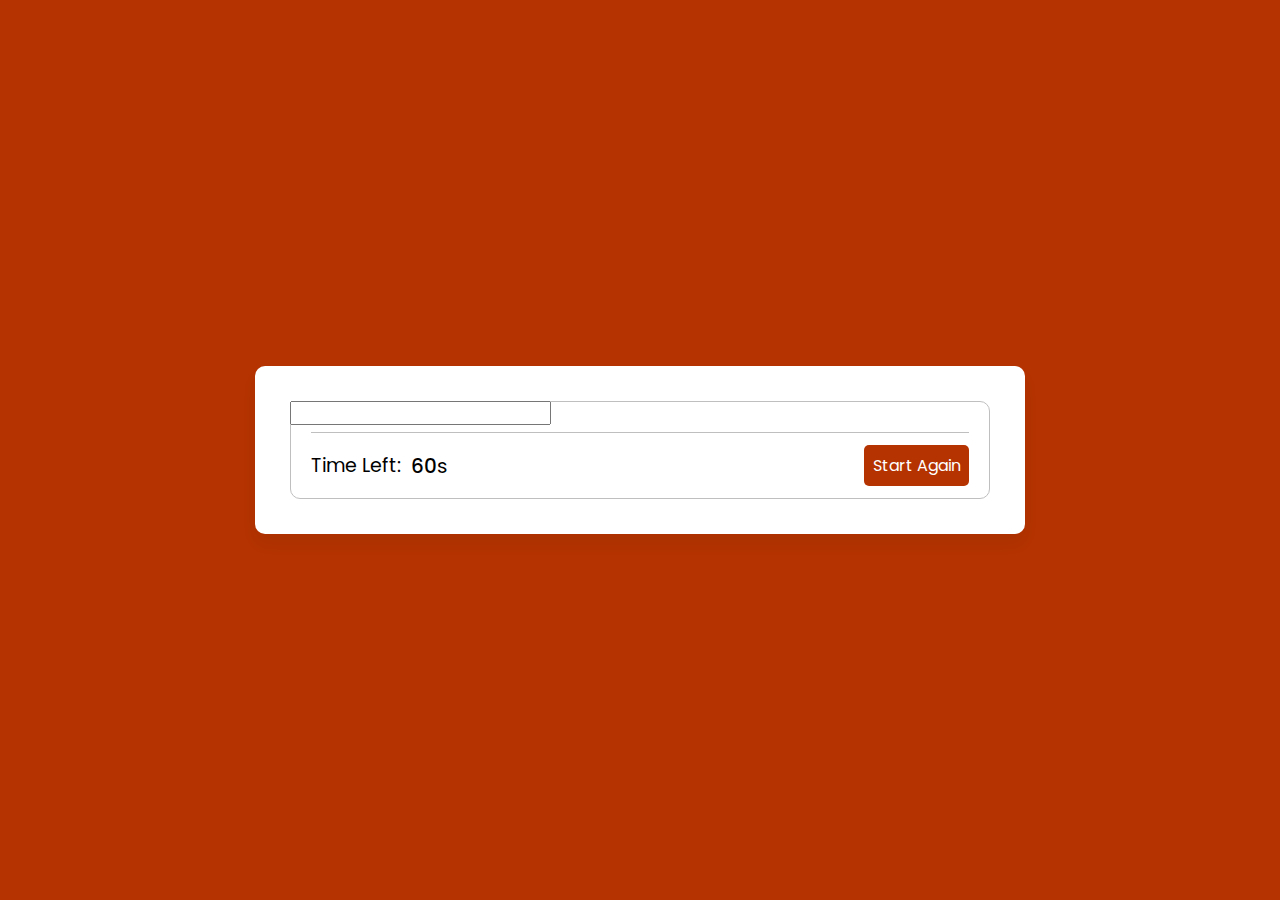
==== index.html @ 3f1643a6 "added elements, timer, event listenres" ====
<!DOCTYPE html>
<!-- Coding By JV Codes - youtube.com/@jvcodes -->
<html lang="en" dir="ltr">

<head>
  <meta charset="utf-8">
  <title>Typing Speed Test Game | JV Codes</title>
  <link rel="stylesheet" href="app.css">
  <meta name="viewport" content="width=device-width, initial-scale=1.0">
</head>

<body>
  <div class="wrapper">
    <input type="text" class="input-field">
    <div class="content-box">
      <div class="typing-text">
        <p>
        </p>
      </div>
      <div class="content">
        <ul class="result-details">
          <li class="time">
            <p>Time Left:</p>
            <span><b>60</b>s</span>
          </li>
        </ul>
        <button class="start">Start Again</button>
      </div>
    </div>
  </div>
  <script src="app.js"></script>
</body>

</html>
---- app.css ----
/* Import Google Font - Poppins */
@import url('https://fonts.googleapis.com/css2?family=Poppins:wght@400;500;600;700&display=swap');
*{
  margin: 0;
  padding: 0;
  box-sizing: border-box;
  font-family: 'Poppins', sans-serif;
}
body{
  display: flex;
  padding: 0 10px;
  align-items: center;
  justify-content: center;
  min-height: 100vh;
  background: #b43301;
}
::selection{
  color: #fff;
  background: #b43301;
}

.wrapper{
    width: 770px;
    padding: 35px;
    background: #fff;
    border-radius: 10px;
    box-shadow: 0 10px 15px rgba(0,0,0,0.05);
  }
  .wrapper .input-field{
    /* opacity: 1; */
    /* z-index: -999; */
    position: absolute; 
  }
  .wrapper .content-box{
    padding: 13px 20px 0;
    border-radius: 10px;
    border: 1px solid #bfbfbf;
  }

.content-box .typing-text{
  overflow: hidden;
  max-height: 256px;
}
.typing-text::-webkit-scrollbar{
  width: 0;
}
.typing-text p{
  font-size: 21px;
  text-align: justify;
  letter-spacing: 1px;
  word-break: break-all;
}

.typing-text p span{
    position: relative;
  }
  .typing-text p span.correct{
    color: #0d8000;
  }
  .typing-text p span.incorrect{
    color: #b1070d;
    outline: 1px solid #fff;
    background: #ff8a9d;
    border-radius: 4px;
  }

.typing-text p span.active{
  color: #b43301;
}

.typing-text p span.active::before{
    position: absolute;
    content: "";
    height: 2px;
    width: 100%;
    bottom: 0;
    left: 0;
    opacity: 0;
    border-radius: 5px;
    background: #b43301;
    animation: blink 1s ease-in-out infinite;
  }

@keyframes blink{
  50%{ 
    opacity: 1; 
  }
}

.content-box .content{
    margin-top: 17px;
    display: flex;
    padding: 12px 0;
    flex-wrap: wrap;
    align-items: center;
    justify-content: space-between;
    border-top: 1px solid #bfbfbf;
  }

.content button{
  outline: none;
  border: none;
  width: 105px;
  color: #fff;
  padding: 8px 0;
  font-size: 16px;
  cursor: pointer;
  border-radius: 5px;
  background: #b43301;
  transition: transform 0.3s ease;
}

.content button:active{
    transform: scale(0.97);
  }
  .content .result-details{
    display: flex;
    flex-wrap: wrap;
    align-items: center;
    width: calc(100% - 140px);
    justify-content: space-between;
  }
  .result-details li{
    display: flex;
    height: 20px;
    list-style: none;
    position: relative;
    align-items: center;
  }
  .result-details li:not(:first-child){
    padding-left: 22px;
    border-left: 1px solid #bfbfbf;
  }
  .result-details li p{
    font-size: 19px;
  }
  .result-details li span{
    display: block;
    font-size: 20px;
    margin-left: 10px;
  }

li span b{
  font-weight: 500;
}
li:not(:first-child) span{
  font-weight: 500;
}

@media (max-width: 745px) {
    .wrapper{
      padding: 20px;
    }
    .content-box .content{
      padding: 20px 0;
    }
    .content-box .typing-text{
      max-height: 100%;
    }
    .typing-text p{
      font-size: 19px;
      text-align: left;
    }
    .content button{
      width: 100%;
      font-size: 15px;
      padding: 10px 0;
      margin-top: 20px;
    }
    .content .result-details{
      width: 100%;
    }
    .result-details li:not(:first-child){
      border-left: 0;
      padding: 0;
    }
    .result-details li p, 
    .result-details li span{
      font-size: 17px;
    }
  }

@media (max-width: 518px) {
  .wrapper .content-box{
    padding: 10px 15px 0;
  }
  .typing-text p{
    font-size: 18px;
  }
  .result-details li{
    margin-bottom: 10px;
  }
  .content button{
    margin-top: 10px;
  }
}
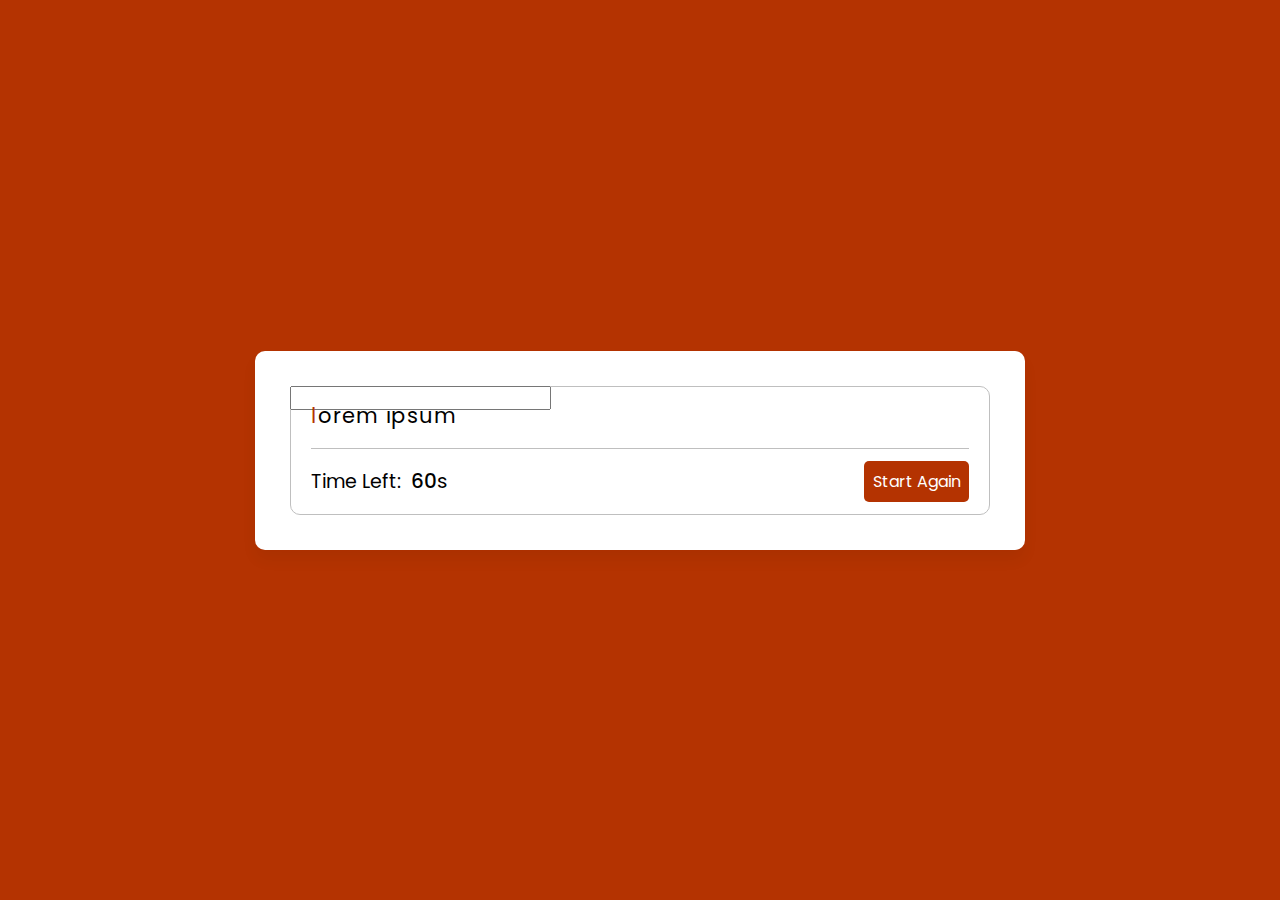
==== commit db785935: "on type check incorrect or correct key is typed or not" ====
--- a/index.html
+++ b/index.html
@@ -1,34 +1,36 @@
 <!DOCTYPE html>
 <!-- Coding By JV Codes - youtube.com/@jvcodes -->
 <html lang="en" dir="ltr">
-
-<head>
-  <meta charset="utf-8">
-  <title>Typing Speed Test Game | JV Codes</title>
-  <link rel="stylesheet" href="app.css">
-  <meta name="viewport" content="width=device-width, initial-scale=1.0">
-</head>
-
-<body>
-  <div class="wrapper">
-    <input type="text" class="input-field">
-    <div class="content-box">
-      <div class="typing-text">
-        <p>
-        </p>
+  <head>
+    <meta charset="utf-8" />
+    <title>Typing Speed Test Game</title>
+    <link rel="stylesheet" href="app.css" />
+    <meta name="viewport" content="width=device-width, initial-scale=1.0" />
+  </head>
+  <body>
+    <div class="wrapper ">
+      <input type="text" class="input-field" />
+      <div class="content-box ">
+        <div class="typing-text">
+          <p></p>
+        </div>
+        
+        <div class="content">
+          <ul class="time-box">
+            <li class="time">
+              <p>Time Left:</p>
+              <span><b>60</b>s</span>
+            </li>
+          </ul>
+          <button class="start">Start Again</button>
+        </div>
+        
       </div>
-      <div class="content">
-        <ul class="result-details">
-          <li class="time">
-            <p>Time Left:</p>
-            <span><b>60</b>s</span>
-          </li>
-        </ul>
-        <button class="start">Start Again</button>
+      <div class="result_box hide">
+        <p class="WPM">20 WPM</p>
+        <p class="WPM">Correct words: 5 </p>
       </div>
     </div>
-  </div>
-  <script src="app.js"></script>
-</body>
-
-</html>+    <script src="app.js"></script>
+  </body>
+</html>
--- a/app.css
+++ b/app.css
@@ -113,28 +113,28 @@
 .content button:active{
     transform: scale(0.97);
   }
-  .content .result-details{
+  .content .time-box{
     display: flex;
     flex-wrap: wrap;
     align-items: center;
     width: calc(100% - 140px);
     justify-content: space-between;
   }
-  .result-details li{
+  .time-box li{
     display: flex;
     height: 20px;
     list-style: none;
     position: relative;
     align-items: center;
   }
-  .result-details li:not(:first-child){
+  .time-box li:not(:first-child){
     padding-left: 22px;
     border-left: 1px solid #bfbfbf;
   }
-  .result-details li p{
+  .time-box li p{
     font-size: 19px;
   }
-  .result-details li span{
+  .time-box li span{
     display: block;
     font-size: 20px;
     margin-left: 10px;
@@ -146,7 +146,9 @@
 li:not(:first-child) span{
   font-weight: 500;
 }
-
+.hide{
+  display: none !important;
+}
 @media (max-width: 745px) {
     .wrapper{
       padding: 20px;
@@ -167,15 +169,15 @@
       padding: 10px 0;
       margin-top: 20px;
     }
-    .content .result-details{
+    .content .time-box{
       width: 100%;
     }
-    .result-details li:not(:first-child){
+    .time-box li:not(:first-child){
       border-left: 0;
       padding: 0;
     }
-    .result-details li p, 
-    .result-details li span{
+    .time-box li p, 
+    .time-box li span{
       font-size: 17px;
     }
   }
@@ -187,10 +189,21 @@
   .typing-text p{
     font-size: 18px;
   }
-  .result-details li{
+  .time-box li{
     margin-bottom: 10px;
   }
   .content button{
     margin-top: 10px;
   }
-}            +}            
+.result_box{
+  display: flex;
+  justify-content: center;
+  gap: 20px;
+}
+.WPM,
+.mistakes{
+  font-size: 1.5rem;
+  font-weight: 500;
+  display: inline;
+}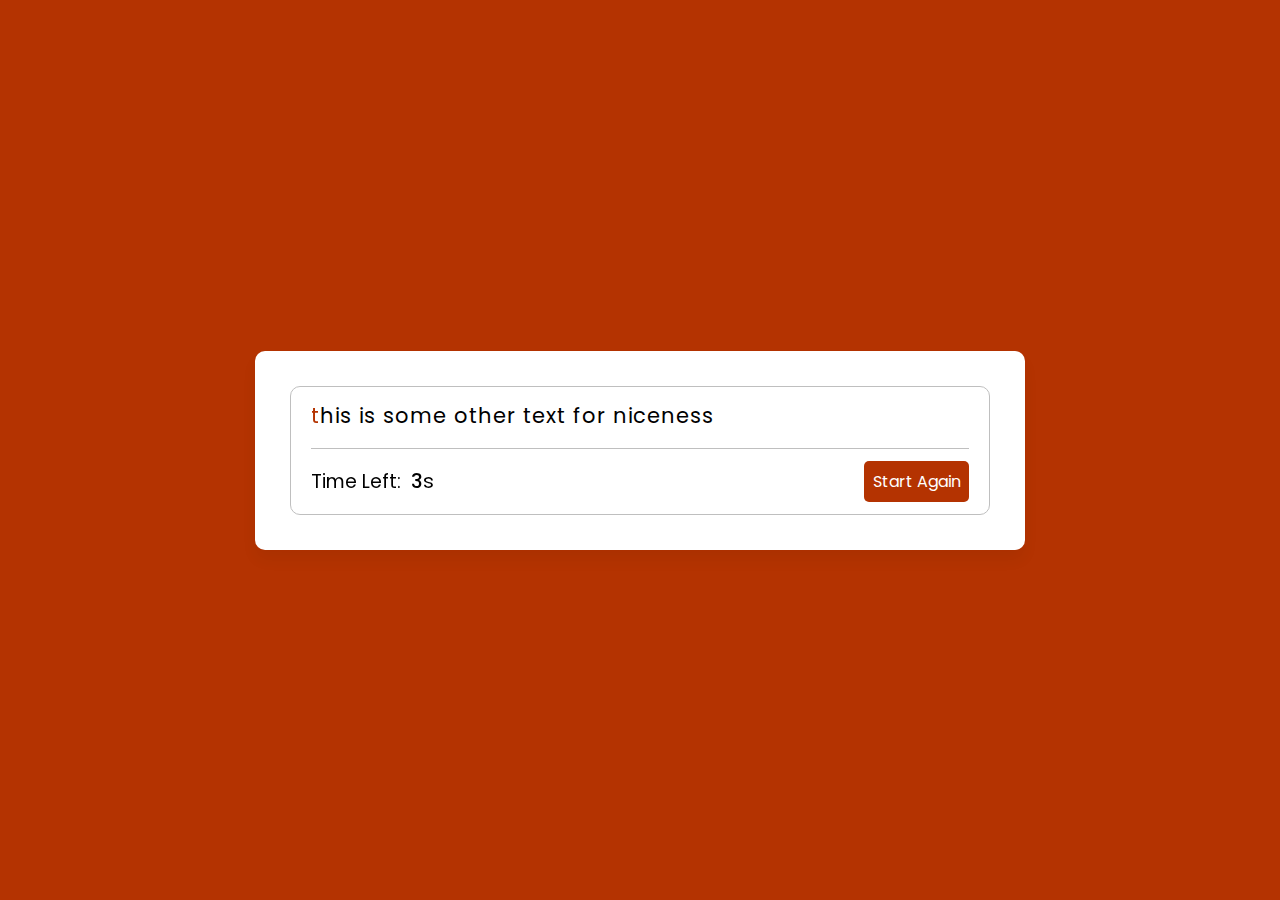
==== commit efe58b17: "added letterCheck and wpm func" ====
--- a/index.html
+++ b/index.html
@@ -9,9 +9,10 @@
   </head>
   <body>
     <div class="wrapper ">
-      <input type="text" class="input-field" />
+
       <div class="content-box ">
         <div class="typing-text">
+        <input type="text" class="input-field" />
           <p></p>
         </div>
         
@@ -19,7 +20,7 @@
           <ul class="time-box">
             <li class="time">
               <p>Time Left:</p>
-              <span><b>60</b>s</span>
+              <span><b>3</b>s</span>
             </li>
           </ul>
           <button class="start">Start Again</button>
@@ -28,7 +29,7 @@
       </div>
       <div class="result_box hide">
         <p class="WPM">20 WPM</p>
-        <p class="WPM">Correct words: 5 </p>
+        <p class="correct_">Correct words: 5 </p>
       </div>
     </div>
     <script src="app.js"></script>
--- a/app.css
+++ b/app.css
@@ -26,11 +26,7 @@
     border-radius: 10px;
     box-shadow: 0 10px 15px rgba(0,0,0,0.05);
   }
-  .wrapper .input-field{
-    /* opacity: 1; */
-    /* z-index: -999; */
-    position: absolute; 
-  }
+ 
   .wrapper .content-box{
     padding: 13px 20px 0;
     border-radius: 10px;
@@ -40,6 +36,7 @@
 .content-box .typing-text{
   overflow: hidden;
   max-height: 256px;
+  position: relative;
 }
 .typing-text::-webkit-scrollbar{
   width: 0;
@@ -49,6 +46,7 @@
   text-align: justify;
   letter-spacing: 1px;
   word-break: break-all;
+ 
 }
 
 .typing-text p span{
@@ -206,4 +204,9 @@
   font-size: 1.5rem;
   font-weight: 500;
   display: inline;
-}+}
+input{
+ opacity: 0;
+ position: absolute;
+ inset: 0;
+}
